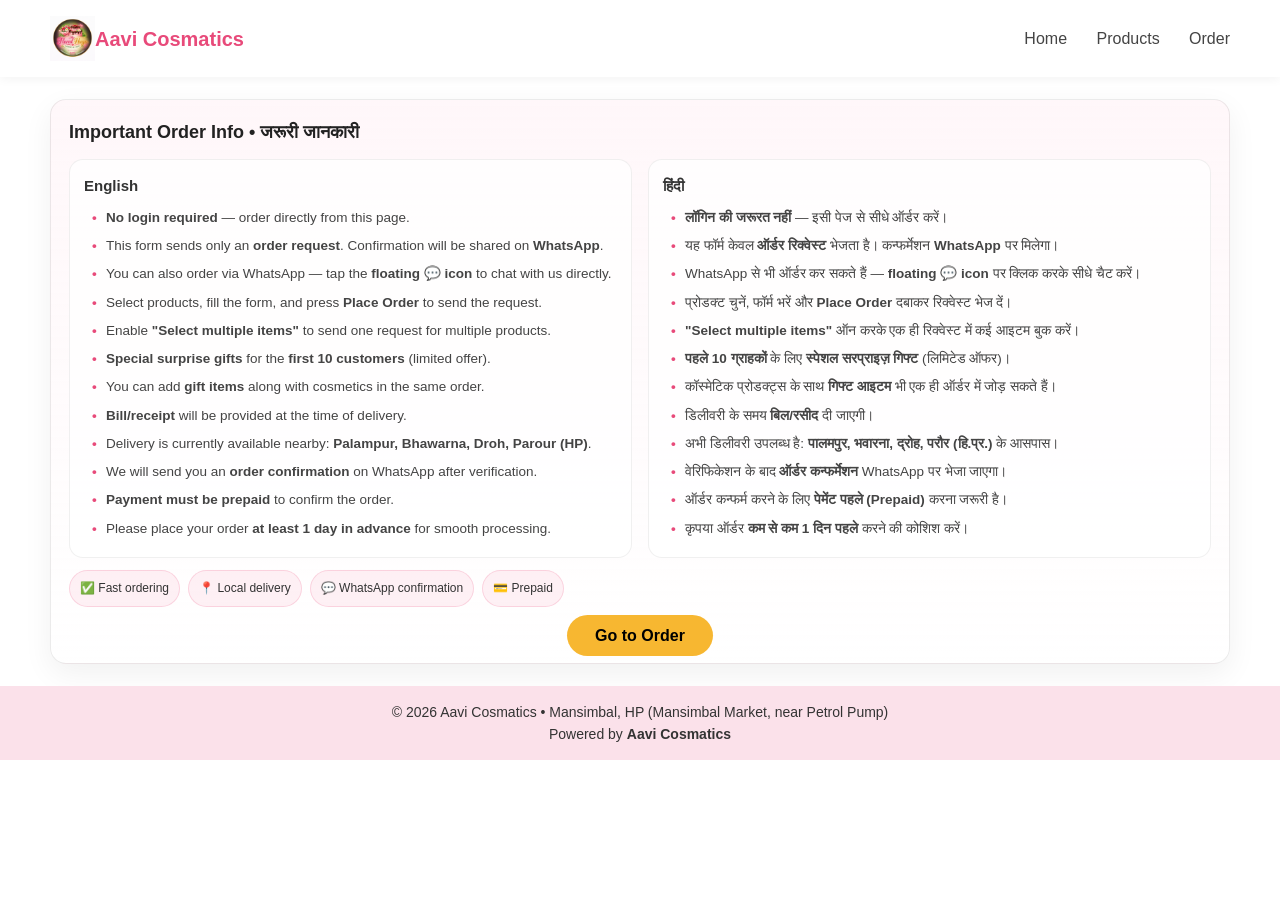
==== important-info.html @ 53314d24 "name changed" ====
<!DOCTYPE html>
<html lang="en">

<head>
    <meta charset="UTF-8" />
    <meta name="viewport" content="width=device-width, initial-scale=1.0" />
    <title>Aavi Cosmatics | Important Order Info</title>
    <link rel="stylesheet" href="style.css" />
</head>

<body>

    <header class="navbar">
        <div class="logo">
            <a href="index.html#home" style="text-decoration:none; color:inherit; display:flex; align-items:center;">
                <img src="images/logo.png" alt="Aavi Cosmatics Logo">
                <span>Aavi Cosmatics</span>
            </a>
        </div>
        <nav>
            <a href="index.html#home">Home</a>
            <a href="index.html#products">Products</a>
            <a href="index.html#order">Order</a>
        </nav>
    </header>

    <section class="notice-wrap" aria-label="Important order info">
        <div class="notice">
            <h2 class="notice-title">Important Order Info • जरूरी जानकारी</h2>

            <div class="notice-grid">
                <div class="notice-col">
                    <h3 class="notice-subtitle">English</h3>
                    <ul class="notice-list">
                        <li><strong>No login required</strong> — order directly from this page.</li>
                        <li>This form sends only an <strong>order request</strong>. Confirmation will be shared on
                            <strong>WhatsApp</strong>.</li>
                        <li>You can also order via WhatsApp — tap the <strong>floating 💬 icon</strong> to chat with us
                            directly.</li>
                        <li>Select products, fill the form, and press <strong>Place Order</strong> to send the request.</li>
                        <li>Enable <strong>"Select multiple items"</strong> to send one request for multiple products.</li>
                        <li><strong>Special surprise gifts</strong> for the <strong>first 10 customers</strong> (limited
                            offer).</li>
                        <li>You can add <strong>gift items</strong> along with cosmetics in the same order.</li>
                        <li><strong>Bill/receipt</strong> will be provided at the time of delivery.</li>
                        <li>Delivery is currently available nearby: <strong>Palampur, Bhawarna, Droh, Parour (HP)</strong>.</li>
                        <li>We will send you an <strong>order confirmation</strong> on WhatsApp after verification.</li>
                        <li><strong>Payment must be prepaid</strong> to confirm the order.</li>
                        <li>Please place your order <strong>at least 1 day in advance</strong> for smooth processing.</li>
                    </ul>
                </div>

                <div class="notice-col">
                    <h3 class="notice-subtitle">हिंदी</h3>
                    <ul class="notice-list">
                        <li><strong>लॉगिन की जरूरत नहीं</strong> — इसी पेज से सीधे ऑर्डर करें।</li>
                        <li>यह फॉर्म केवल <strong>ऑर्डर रिक्वेस्ट</strong> भेजता है। कन्फर्मेशन <strong>WhatsApp</strong> पर मिलेगा।</li>
                        <li>WhatsApp से भी ऑर्डर कर सकते हैं — <strong>floating 💬 icon</strong> पर क्लिक करके सीधे चैट करें।</li>
                        <li>प्रोडक्ट चुनें, फॉर्म भरें और <strong>Place Order</strong> दबाकर रिक्वेस्ट भेज दें।</li>
                        <li><strong>"Select multiple items"</strong> ऑन करके एक ही रिक्वेस्ट में कई आइटम बुक करें।</li>
                        <li><strong>पहले 10 ग्राहकों</strong> के लिए <strong>स्पेशल सरप्राइज़ गिफ्ट</strong> (लिमिटेड ऑफर)।</li>
                        <li>कॉस्मेटिक प्रोडक्ट्स के साथ <strong>गिफ्ट आइटम</strong> भी एक ही ऑर्डर में जोड़ सकते हैं।</li>
                        <li>डिलीवरी के समय <strong>बिल/रसीद</strong> दी जाएगी।</li>
                        <li>अभी डिलीवरी उपलब्ध है: <strong>पालमपुर, भवारना, द्रोह, परौर (हि.प्र.)</strong> के आसपास।</li>
                        <li>वेरिफिकेशन के बाद <strong>ऑर्डर कन्फर्मेशन</strong> WhatsApp पर भेजा जाएगा।</li>
                        <li>ऑर्डर कन्फर्म करने के लिए <strong>पेमेंट पहले (Prepaid)</strong> करना जरूरी है।</li>
                        <li>कृपया ऑर्डर <strong>कम से कम 1 दिन पहले</strong> करने की कोशिश करें।</li>
                    </ul>
                </div>
            </div>

            <div class="notice-foot">
                <span class="notice-badge">✅ Fast ordering</span>
                <span class="notice-badge">📍 Local delivery</span>
                <span class="notice-badge">💬 WhatsApp confirmation</span>
                <span class="notice-badge">💳 Prepaid</span>
            </div>

            <div style="text-align:center; margin-top:16px;">
                <a class="btn" href="index.html#order">Go to Order</a>
            </div>
        </div>
    </section>

    <footer>
        <p>
            © 2026 Aavi Cosmatics • Mansimbal, HP (Mansimbal Market, near Petrol Pump) <br>
            Powered by <strong>Aavi Cosmatics</strong>
        </p>
    </footer>

</body>

</html>
---- style.css ----
/* =====================================================
   GLOBAL RESET & BASE
===================================================== */
* {
    margin: 0;
    padding: 0;
    box-sizing: border-box;
    font-family: "Segoe UI", Tahoma, Geneva, Verdana, sans-serif;
}

body {
    background: #ffffff;
    color: #333;
    line-height: 1.6;
}

.hidden {
    display: none !important;
}

/* =====================================================
   NAVBAR
===================================================== */
.navbar {
    display: flex;
    justify-content: space-between;
    align-items: center;
    padding: 16px 50px;
    background: #ffffff;
    box-shadow: 0 2px 10px rgba(0, 0, 0, 0.05);
    position: sticky;
    top: 0;
    z-index: 1000;
}

.logo {
    display: flex;
    align-items: center;
    gap: 10px;
}

.logo img {
    height: 45px;
}

.logo span {
    font-size: 20px;
    font-weight: bold;
    color: #e84a7a;
}

.navbar nav a {
    margin-left: 25px;
    text-decoration: none;
    color: #444;
    font-weight: 500;
}

.navbar nav a:hover {
    color: #e84a7a;
}

/* =====================================================
   HERO SECTION
===================================================== */
.hero {
    position: relative;
    height: 420px;
    overflow: hidden;
}

.hero img {
    width: 100%;
    height: 100%;
    filter: brightness(0.85);
}

.hero-text {
    position: absolute;
    top: 50%;
    left: 50%;
    transform: translate(-50%, -50%);
    text-align: center;
    background: rgba(255, 255, 255, 0.85);
    padding: 40px;
    border-radius: 16px;
}

.hero-text h1 {
    font-size: 36px;
    color: #e84a7a;
    margin-bottom: 10px;
}

.hero-text p {
    color: #555;
    margin-bottom: 20px;
}

.btn {
    padding: 12px 28px;
    background: #f7b731;
    color: #000;
    text-decoration: none;
    font-weight: bold;
    border-radius: 30px;
}

.btn:hover {
    background: #f5a623;
}

/* =====================================================
   SECTIONS
===================================================== */
.section {
    padding: 60px 80px;
    text-align: center;
}

.section h2 {
    font-size: 30px;
    margin-bottom: 40px;
    color: #e84a7a;
}

.bg-light {
    background: #fff5f8;
}

/* =====================================
   MULTI ORDER TOGGLE – ATTRACTIVE STYLE
===================================== */
.multi-toggle-card {
    max-width: 680px;
    margin: auto;
    padding: 16px 18px;
    display: flex;
    align-items: center;
    gap: 14px;
    background: linear-gradient(135deg, #ffffff, #fff3f7);
    border: 1px solid rgba(232, 74, 122, 0.25);
    border-radius: 16px;
    box-shadow: 0 8px 22px rgba(0, 0, 0, 0.08);
}

.multi-order-row {
    max-width: 980px;
    margin: 0 auto;
    display: flex;
    align-items: center;
    justify-content: center;
    gap: 14px;
}

.multi-order-row .multi-toggle-card {
    margin: 0;
    flex: 1;
}

.info-btn-inline {
    white-space: nowrap;
}

.multi-switch {
    position: relative;
    width: 52px;
    height: 28px;
    flex-shrink: 0;
}

.multi-switch input {
    opacity: 0;
    width: 0;
    height: 0;
}

.multi-slider {
    position: absolute;
    inset: 0;
    background: #ccc;
    border-radius: 999px;
    transition: 0.3s ease;
}

.multi-slider::before {
    content: "";
    position: absolute;
    width: 22px;
    height: 22px;
    left: 3px;
    top: 3px;
    background: #fff;
    border-radius: 50%;
    transition: 0.3s ease;
    box-shadow: 0 3px 8px rgba(0, 0, 0, 0.2);
}

.multi-switch input:checked+.multi-slider {
    background: #e84a7a;
}

.multi-switch input:checked+.multi-slider::before {
    transform: translateX(24px);
}

.multi-text {
    flex: 1;
    display: flex;
    flex-direction: column;
}

.multi-text strong {
    font-size: 15px;
    color: #222;
}

.multi-text span {
    font-size: 13px;
    color: #666;
}

.multi-tag {
    background: #e84a7a;
    color: #fff;
    font-size: 11px;
    padding: 4px 10px;
    border-radius: 999px;
    font-weight: 600;
}

/* Mobile friendly */
@media (max-width: 600px) {
    .multi-order-row {
        flex-direction: column;
        align-items: stretch;
    }

    .multi-toggle-card {
        padding: 14px;
        gap: 12px;
    }

    .info-btn-inline {
        text-align: center;
    }
}


/* =====================================================
   GRID & CARDS
===================================================== */
.grid {
    display: grid;
    grid-template-columns: repeat(auto-fit, minmax(240px, 1fr));
    gap: 22px;
    align-items: stretch;
}

.card {
    background: #ffffff;
    border-radius: 18px;
    padding: 16px;
    box-shadow: 0 8px 20px rgba(0, 0, 0, 0.08);
    transition: transform 0.25s ease;
    display: flex;
    flex-direction: column;
    height: 100%;
    position: relative; /* for badge */
}

.discount-badge {
    position: absolute;
    top: 12px;
    right: 12px;
    background: #e84a7a;
    color: #fff;
    font-size: 13px;
    padding: 4px 6px;
    border-radius: 4px;
}

.card:hover {
    transform: translateY(-6px);
}

.card img {
    width: 100%;
    height: 220px;
    object-fit: contain;
    /* ✅ NO CUT */
    object-position: center;
    /* keep centered */
    border-radius: 14px;
    background: #f6f6f6;
    loading: lazy;
}
/* loader for products grid */
#products { position: relative; }
.loading-overlay {
    position: absolute;
    inset: 0;
    display: flex;
    align-items: center;
    justify-content: center;
    background: rgba(255,255,255,0.85);
    font-size: 18px;
    color: #333;
    z-index: 5;
}


.card h3 {
    margin: 12px 0 6px;
    font-size: 18px;
    line-height: 1.2;
}

.price {
    color: #e84a7a;
    font-weight: 800;
    margin-bottom: 12px;
    font-size: 18px;
}

.show-price {
    color: #999;
    text-decoration: line-through;
    margin-left: 6px;
    font-weight: 400;
}

.offer {
    background: #ffe0e6;
    color: #e84a7a;
    font-size: 13px;
    padding: 2px 6px;
    border-radius: 4px;
    display: inline-block;
    margin-bottom: 8px;
}

/* =====================================================
   QUANTITY (+ / -)
===================================================== */
.qty-row {
    display: flex;
    align-items: center;
    justify-content: center;
    gap: 12px;
    margin-top: auto;
    margin-bottom: 12px;
}

.qty-btn {
    width: 42px;
    height: 42px;
    border: none;
    border-radius: 999px;
    cursor: pointer;
    font-size: 22px;
    font-weight: 800;
    display: flex;
    align-items: center;
    justify-content: center;
    transition: transform 0.08s ease, filter 0.2s ease;
}

.qty-btn:active {
    transform: scale(0.95);
}

.qty-btn.plus {
    background: #ffe0eb;
    color: #c2185b;
}

.qty-btn.minus {
    background: #f2f2f2;
    color: #333;
}

.qty-value {
    min-width: 28px;
    text-align: center;
    font-weight: 800;
    font-size: 18px;
}

/* =====================================================
   PRODUCT BUTTON
===================================================== */
.product-btn {
    width: 100%;
    padding: 12px 10px;
    border: none;
    border-radius: 14px;
    font-weight: 800;
    cursor: pointer;
    background: #3cb371;
    color: #fff;
    transition: 0.2s ease;
}

.product-btn:hover {
    filter: brightness(0.95);
}

/* =====================================================
   BOOKING FORM
===================================================== */
#order {
    background: #fff8f0;
    max-width: 700px;
    margin: 40px auto;
    padding: 40px 30px;
    border-radius: 12px;
    box-shadow: 0 4px 10px rgba(0, 0, 0, 0.1);
}

#bookingForm {
    display: grid;
    grid-template-columns: 1fr 1fr;
    gap: 15px 20px;
}

#bookingForm input {
    padding: 10px 12px;
    border: 1px solid #ccc;
    border-radius: 6px;
}

#bookingForm input:focus {
    border-color: #d35400;
    outline: none;
}

#bookingForm input#item {
    background: #f2f2f2;
    cursor: not-allowed;
}

#bookingForm button {
    grid-column: 1 / 3;
    padding: 12px;
    background: #d35400;
    color: #ffffff;
    border: none;
    border-radius: 8px;
    font-weight: bold;
    cursor: pointer;
}

#bookingForm button:hover {
    background: #e67e22;
}

/* =====================================================
   POPUP (SUCCESS / ERROR)
===================================================== */
.booking-popup {
    position: fixed;
    inset: 0;
    background: rgba(0, 0, 0, 0.6);
    display: flex;
    justify-content: center;
    align-items: center;
    z-index: 99999;
}

.popup-content {
    background: #fff8f0;
    padding: 25px;
    border-radius: 10px;
    max-width: 400px;
    width: calc(100% - 40px);
    text-align: center;
    position: relative;
}

.popup-content .close {
    position: absolute;
    top: 8px;
    right: 12px;
    font-size: 22px;
    cursor: pointer;
}

/* =====================================================
   CART (MULTI ORDER)
===================================================== */
.cart-button {
    position: fixed;
    right: 18px;
    bottom: 18px;
    padding: 12px 14px;
    background: #111;
    color: #fff;
    border-radius: 999px;
    font-weight: 800;
    cursor: pointer;
    z-index: 9999;
    box-shadow: 0 10px 20px rgba(0, 0, 0, 0.18);
}

.cart-popup {
    position: fixed;
    right: 18px;
    bottom: 80px;
    width: min(360px, calc(100% - 36px));
    background: #fff;
    border-radius: 16px;
    padding: 14px;
    z-index: 9999;
    box-shadow: 0 16px 32px rgba(0, 0, 0, 0.20);
}

.cart-popup ul {
    list-style: none;
    padding: 0;
    margin: 10px 0;
    max-height: 220px;
    overflow: auto;
}

.cart-popup li {
    padding: 10px 8px;
    border-bottom: 1px solid #eee;
}

.cart-popup button {
    width: 100%;
    margin-top: 10px;
    padding: 12px;
    border: none;
    border-radius: 12px;
    cursor: pointer;
    font-weight: 800;
}

.cart-book-btn {
    background: #e91e63;
    color: #fff;
}

/* =====================================================
   FOOTER & WHATSAPP
===================================================== */
footer {
    background: #fbe1ea;
    text-align: center;
    padding: 15px;
    font-size: 14px;
}

.whatsapp-float {
    position: fixed;
    bottom: 25px;
    right: 25px;
    background: #25D366;
    color: #ffffff;
    font-size: 26px;
    width: 55px;
    height: 55px;
    border-radius: 50%;
    line-height: 55px;
    text-align: center;
    text-decoration: none;
    box-shadow: 0 6px 15px rgba(0, 0, 0, 0.3);
    z-index: 9999;
}

/* =====================================================
   RESPONSIVE
===================================================== */
@media (max-width: 768px) {
    .section {
        padding: 40px 20px;
    }

    .hero-text h1 {
        font-size: 26px;
    }

    #bookingForm {
        grid-template-columns: 1fr;
    }

    #bookingForm button {
        grid-column: 1;
    }

    .card img {
        height: 180px;
    }

    .qty-btn {
        width: 38px;
        height: 38px;
    }
}

/* =====================================================
   NOTICE / INFO BAR (after HERO)
===================================================== */
.notice-wrap {
    padding: 22px 50px;
    background: #fff;
}

.notice {
    border: 1px solid rgba(0, 0, 0, 0.08);
    border-radius: 16px;
    padding: 18px 18px 14px;
    background: linear-gradient(180deg, rgba(255, 245, 248, 0.8), rgba(255, 255, 255, 1));
    box-shadow: 0 10px 30px rgba(0, 0, 0, 0.06);
}

.notice-title {
    font-size: 18px;
    margin-bottom: 12px;
    color: #222;
}

.notice-grid {
    display: grid;
    grid-template-columns: 1fr 1fr;
    gap: 16px;
}

.notice-col {
    background: rgba(255, 255, 255, 0.75);
    border: 1px solid rgba(0, 0, 0, 0.06);
    border-radius: 14px;
    padding: 14px 14px 10px;
}

.notice-subtitle {
    font-size: 15px;
    margin-bottom: 10px;
    color: #333;
}

.notice-list {
    list-style: none;
    padding-left: 0;
    margin: 0;
}

.notice-list li {
    font-size: 13.5px;
    color: #444;
    margin-bottom: 8px;
    line-height: 1.5;
    position: relative;
    padding-left: 22px;
}

.notice-list li::before {
    content: "•";
    position: absolute;
    left: 8px;
    top: 0;
    color: #e84a7a;
    /* accent */
    font-weight: bold;
}

.notice-foot {
    display: flex;
    flex-wrap: wrap;
    gap: 8px;
    margin-top: 12px;
}

.notice-badge {
    font-size: 12px;
    padding: 8px 10px;
    border-radius: 999px;
    background: rgba(232, 74, 122, 0.08);
    border: 1px solid rgba(232, 74, 122, 0.18);
    color: #333;
}

/* Responsive */
@media (max-width: 900px) {
    .notice-wrap {
        padding: 18px 16px;
    }

    .notice-grid {
        grid-template-columns: 1fr;
    }
}

/* =========================================
   BREAKING NEWS TICKER (SLOW VERSION)
========================================= */
.news-ticker {
    display: flex;
    align-items: center;
    background: #111;
    color: #fff;
    overflow: hidden;
    height: 42px;
    font-size: 14px;
}

.news-label {
    background: #e10600;
    color: #fff;
    padding: 0 16px;
    font-weight: bold;
    height: 100%;
    display: flex;
    align-items: center;
    letter-spacing: 1px;
    flex-shrink: 0;
}

.news-content {
    flex: 1;
    overflow: hidden;
    white-space: nowrap;
}

.news-text {
    display: inline-block;
    padding-left: 100%;
    animation: tickerMove 60s linear infinite;
    /* ⬅️ SLOWED */
}

@keyframes tickerMove {
    from {
        transform: translateX(0);
    }

    to {
        transform: translateX(-100%);
    }
}

/* Even slower on mobile */
@media (max-width: 768px) {
    .news-text {
        animation-duration: 75s;
        font-size: 13px;
    }
}

.terms-box {
    margin-top: 12px;
    padding: 10px 12px;
    border: 1px solid rgba(0, 0, 0, 0.08);
    border-radius: 12px;
    background: #fafafa;
}

.terms-label {
    font-size: 14px;
    color: #333;
    display: flex;
    gap: 10px;
    align-items: flex-start;
    line-height: 1.4;
}

.terms-label input {
    margin-top: 2px;
    transform: scale(1.1);
}

.terms-label a {
    color: #e91e63;
    text-decoration: underline;
}

#submitBookingBtn:disabled {
    opacity: 0.5;
    cursor: not-allowed;
}

.receipt-modal {
    position: fixed;
    inset: 0;
    background: rgba(0, 0, 0, 0.55);
    display: flex;
    justify-content: center;
    align-items: center;
    padding: 18px;
    z-index: 9999;
}

.receipt-modal.hidden {
    display: none;
}

.receipt-card {
    width: 100%;
    max-width: 520px;
    background: #fff;
    border-radius: 16px;
    padding: 16px;
    box-shadow: 0 10px 30px rgba(0, 0, 0, 0.2);
}

.receipt-head {
    display: flex;
    justify-content: space-between;
    align-items: flex-start;
    gap: 12px;
}

.receipt-close {
    border: none;
    background: transparent;
    font-size: 18px;
    cursor: pointer;
}

.receipt-meta p {
    margin: 6px 0;
    font-size: 14px;
}

.muted {
    color: #666;
    font-size: 13px;
}

.receipt-items {
    list-style: none;
    padding: 0;
    margin: 10px 0;
}

.receipt-items li {
    display: flex;
    justify-content: space-between;
    gap: 12px;
    padding: 6px 0;
    border-bottom: 1px dashed rgba(0, 0, 0, 0.12);
    font-size: 14px;
}

.receipt-total {
    margin-top: 10px;
    font-size: 16px;
}

.receipt-actions {
    display: flex;
    gap: 10px;
    margin-top: 12px;
    flex-wrap: wrap;
}

/* =====================================================
   ✅ RESPONSIVE PATCH (Better Mobile + All Devices)
   Paste this at the END of style.css
===================================================== */

/* ---------- 1) Make images responsive ---------- */
img {
    max-width: 100%;
    height: auto;
}

/* ---------- 2) Navbar: clean on mobile ---------- */
@media (max-width: 900px) {
    .navbar {
        padding: 12px 16px;
        gap: 12px;
    }

    .logo img {
        height: 38px;
    }

    .logo span {
        font-size: 18px;
    }

    .navbar nav a {
        margin-left: 14px;
        font-size: 14px;
    }
}

@media (max-width: 600px) {
    .navbar {
        flex-direction: column;
        align-items: flex-start;
        padding: 12px 14px;
    }

    .navbar nav {
        width: 100%;
        display: flex;
        flex-wrap: wrap;
        gap: 10px;
        margin-top: 8px;
    }

    .navbar nav a {
        margin-left: 0;
        padding: 6px 10px;
        border-radius: 999px;
        background: rgba(232, 74, 122, 0.08);
        border: 1px solid rgba(232, 74, 122, 0.18);
        font-size: 13px;
    }
}

/* ---------- 3) Hero: better height + text + button ---------- */
.hero img {
    object-fit: cover;
    /* makes hero image look premium */
}

@media (max-width: 768px) {
    .hero {
        height: 360px;
    }

    .hero-text {
        width: calc(100% - 24px);
        padding: 18px 14px;
        border-radius: 14px;
        backdrop-filter: blur(4px);
    }

    .hero-text h1 {
        font-size: 22px;
        line-height: 1.2;
    }

    .hero-text p {
        font-size: 14px;
        margin-bottom: 14px;
    }

    /* ✅ Hero button looks premium */
    .hero-text .btn {
        display: inline-flex;
        align-items: center;
        justify-content: center;
        gap: 8px;
        width: 100%;
        max-width: 260px;
        margin: 0 auto;
        padding: 12px 18px;
        font-size: 15px;
        border-radius: 999px;
        box-shadow: 0 10px 18px rgba(0, 0, 0, 0.12);
    }
}

/* ---------- 4) Sections padding fix ---------- */
@media (max-width: 768px) {
    .section {
        padding: 36px 14px;
    }

    .section h2 {
        font-size: 24px;
        margin-bottom: 24px;
    }
}

/* ---------- 5) Grid + cards better on phones ---------- */
@media (max-width: 600px) {
    .grid {
        grid-template-columns: 1fr;
        /* 1 column on small phones */
        gap: 16px;
    }

    .card {
        padding: 14px;
        border-radius: 16px;
    }

    .card img {
        height: 190px;
        border-radius: 12px;
    }

    .card h3 {
        font-size: 16px;
    }

    .price {
        font-size: 17px;
    }

    .product-btn {
        border-radius: 14px;
        padding: 12px;
        font-size: 15px;
    }
}

/* ---------- 6) Booking form: perfect mobile layout ---------- */
@media (max-width: 768px) {
    #order {
        margin: 18px 12px;
        padding: 22px 14px;
        border-radius: 14px;
    }

    #bookingForm {
        grid-template-columns: 1fr;
        gap: 12px;
    }

    #bookingForm button {
        grid-column: 1;
        padding: 14px;
        font-size: 16px;
        border-radius: 12px;
    }

    #bookingForm input {
        padding: 12px 12px;
        border-radius: 10px;
        font-size: 15px;
    }

    /* ✅ Terms box readable on mobile */
    .terms-box {
        padding: 12px;
    }

    .terms-label {
        font-size: 13px;
        gap: 8px;
    }
}

/* ---------- 7) WhatsApp float: avoid overlap with cart ---------- */
@media (max-width: 600px) {
    .whatsapp-float {
        bottom: 18px;
        right: 16px;
        width: 52px;
        height: 52px;
        line-height: 52px;
        font-size: 24px;
    }

    .cart-button {
        right: 16px;
        bottom: 84px;
        /* keeps it above WhatsApp */
    }

    .cart-popup {
        right: 12px;
        bottom: 140px;
    }
}

/* ---------- 8) Notice bar padding on mobile ---------- */
@media (max-width: 768px) {
    .notice-wrap {
        padding: 16px 12px;
    }

    .notice {
        padding: 14px;
        border-radius: 14px;
    }

    .notice-title {
        font-size: 16px;
    }

    .notice-list li {
        font-size: 13px;
    }
}

/* ---------- 9) Receipt modal better on mobile ---------- */
@media (max-width: 600px) {
    .receipt-card {
        max-width: 100%;
        border-radius: 14px;
        padding: 14px;
    }

    .receipt-actions .btn {
        width: 100%;
        text-align: center;
    }
}
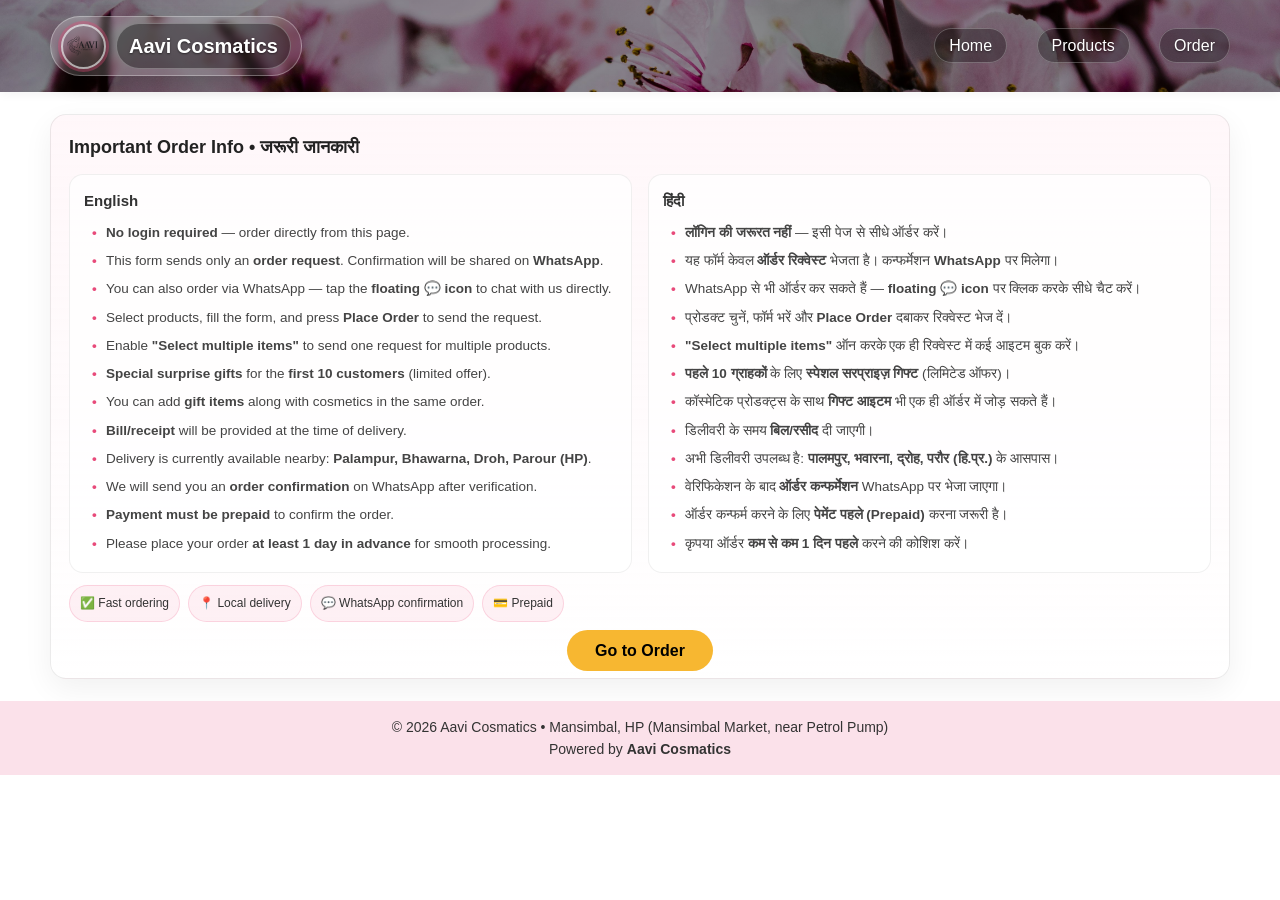
==== commit 91fdbb38: "new changes" ====
--- a/important-info.html
+++ b/important-info.html
@@ -13,7 +13,7 @@
     <header class="navbar">
         <div class="logo">
             <a href="index.html#home" style="text-decoration:none; color:inherit; display:flex; align-items:center;">
-                <img src="images/logo.png" alt="Aavi Cosmatics Logo">
+                <img src="images/Aavi Cosmetics logo .png" alt="Aavi Cosmatics Logo">
                 <span>Aavi Cosmatics</span>
             </a>
         </div>
--- a/style.css
+++ b/style.css
@@ -26,7 +26,10 @@
     justify-content: space-between;
     align-items: center;
     padding: 16px 50px;
-    background: #ffffff;
+    background-image: linear-gradient(rgba(0, 0, 0, 0.42), rgba(0, 0, 0, 0.42)), url("images/pexels-brett-sayles-992734.jpg");
+    background-size: cover;
+    background-position: center;
+    background-repeat: no-repeat;
     box-shadow: 0 2px 10px rgba(0, 0, 0, 0.05);
     position: sticky;
     top: 0;
@@ -39,25 +42,77 @@
     gap: 10px;
 }
 
+.logo a {
+    display: inline-flex !important;
+    align-items: center;
+    gap: 10px;
+    padding: 6px 10px;
+    border-radius: 999px;
+    background: linear-gradient(120deg, rgba(255, 255, 255, 0.22), rgba(255, 255, 255, 0.08));
+    border: 1px solid rgba(255, 255, 255, 0.3);
+    box-shadow: 0 8px 20px rgba(0, 0, 0, 0.18);
+    backdrop-filter: blur(3px);
+    transition: transform 0.25s ease, box-shadow 0.25s ease;
+}
+
+.logo a:hover {
+    transform: translateY(-1px) scale(1.01);
+    box-shadow: 0 12px 24px rgba(0, 0, 0, 0.24);
+}
+
 .logo img {
     height: 45px;
+    width: 45px;
+    border-radius: 50%;
+    border: 2px solid rgba(255, 255, 255, 0.6);
+    box-shadow: 0 0 0 3px rgba(232, 74, 122, 0.35), 0 6px 14px rgba(0, 0, 0, 0.28);
+    transition: transform 0.35s ease;
+}
+
+.logo a:hover img {
+    transform: rotate(-6deg) scale(1.07);
 }
 
 .logo span {
     font-size: 20px;
     font-weight: bold;
-    color: #e84a7a;
+    color: #ffffff;
+    text-shadow: 0 1px 2px rgba(0, 0, 0, 0.5);
+    background: rgba(0, 0, 0, 0.36);
+    border: 1px solid rgba(255, 255, 255, 0.28);
+    border-radius: 999px;
+    padding: 6px 12px;
+    position: relative;
+    overflow: hidden;
+}
+
+.logo span::after {
+    content: "";
+    position: absolute;
+    inset: 0;
+    transform: translateX(-120%);
+    background: linear-gradient(120deg, transparent 20%, rgba(255, 255, 255, 0.25) 50%, transparent 80%);
+    transition: transform 0.6s ease;
+}
+
+.logo a:hover span::after {
+    transform: translateX(120%);
 }
 
 .navbar nav a {
     margin-left: 25px;
     text-decoration: none;
-    color: #444;
+    color: #ffffff;
     font-weight: 500;
+    text-shadow: 0 1px 2px rgba(0, 0, 0, 0.45);
+    background: rgba(0, 0, 0, 0.3);
+    border: 1px solid rgba(255, 255, 255, 0.26);
+    border-radius: 999px;
+    padding: 8px 14px;
 }
 
 .navbar nav a:hover {
-    color: #e84a7a;
+    color: #ffd9e6;
 }
 
 /* =====================================================
@@ -314,6 +369,10 @@
     margin: 12px 0 6px;
     font-size: 18px;
     line-height: 1.2;
+    background: #fff3f7;
+    border: 1px solid rgba(232, 74, 122, 0.18);
+    border-radius: 10px;
+    padding: 8px 10px;
 }
 
 .price {
@@ -907,8 +966,8 @@
         margin-left: 0;
         padding: 6px 10px;
         border-radius: 999px;
-        background: rgba(232, 74, 122, 0.08);
-        border: 1px solid rgba(232, 74, 122, 0.18);
+        background: rgba(255, 255, 255, 0.16);
+        border: 1px solid rgba(255, 255, 255, 0.3);
         font-size: 13px;
     }
 }
